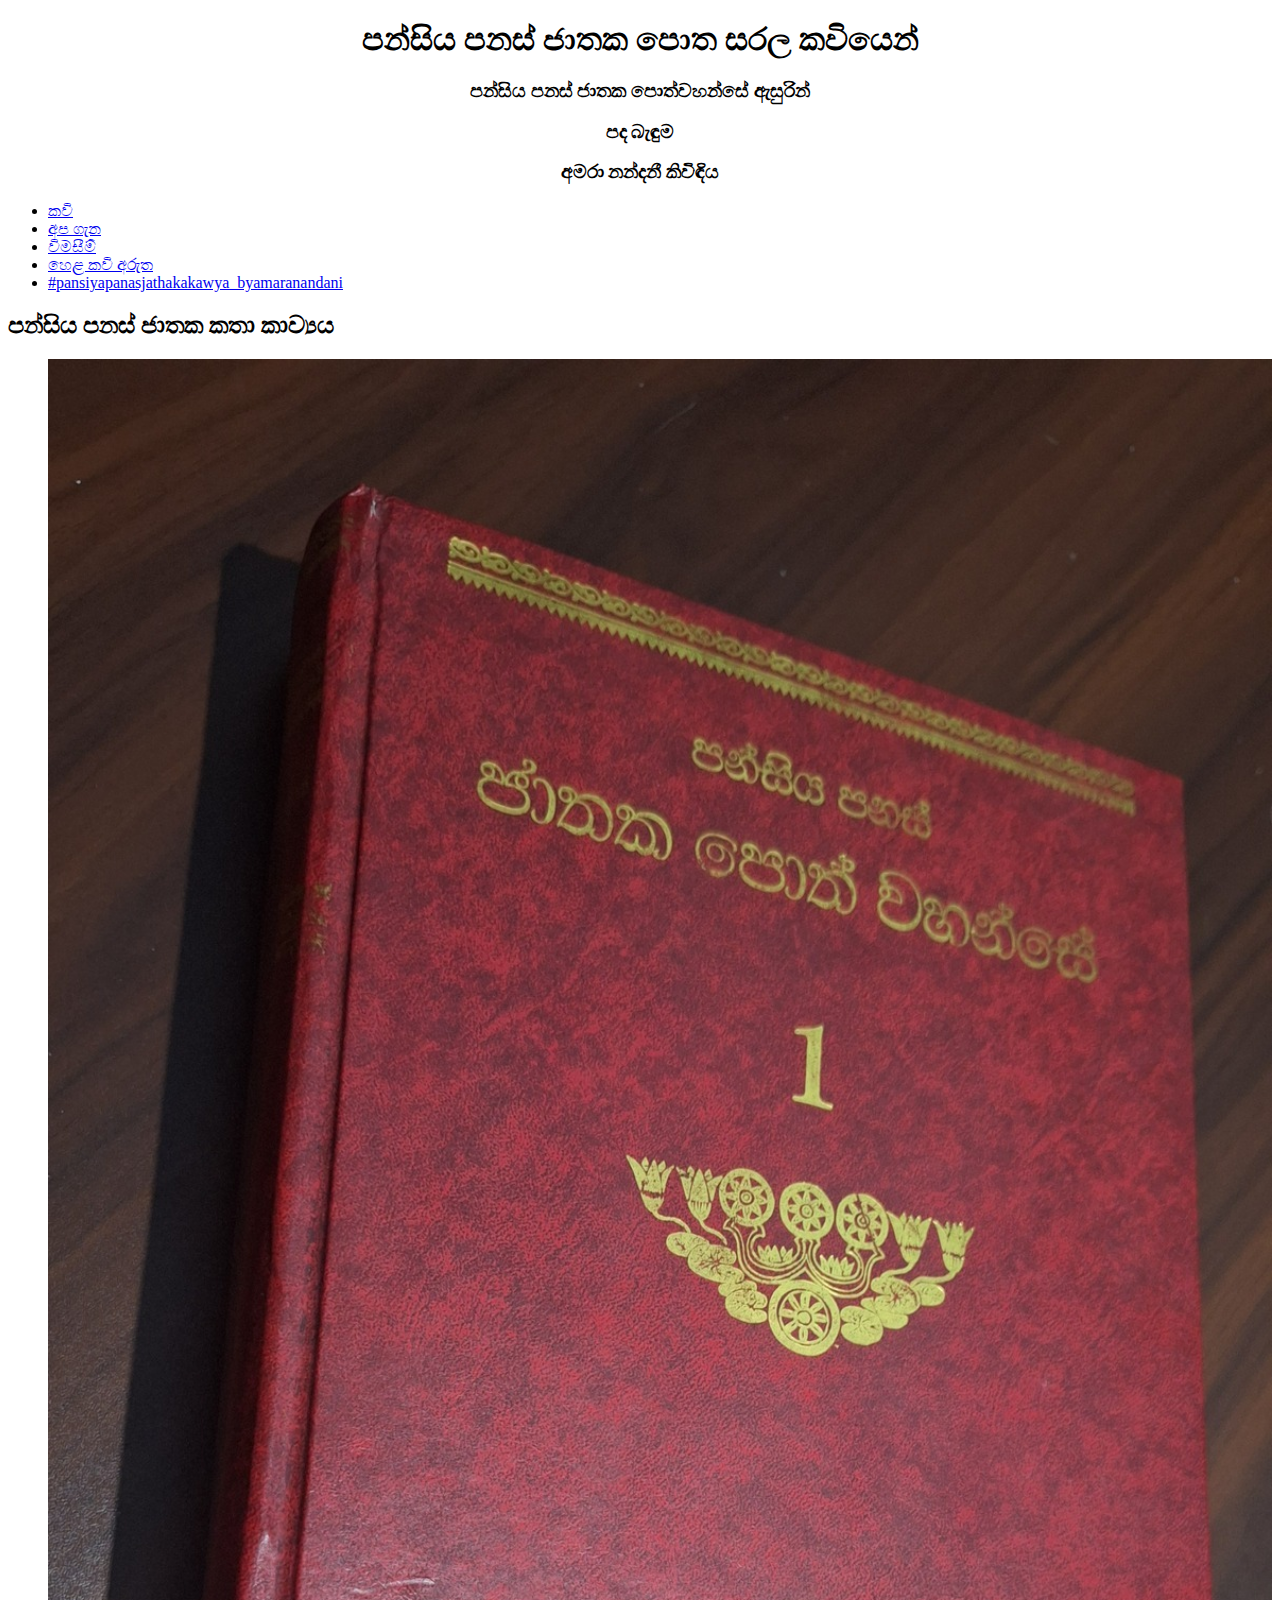
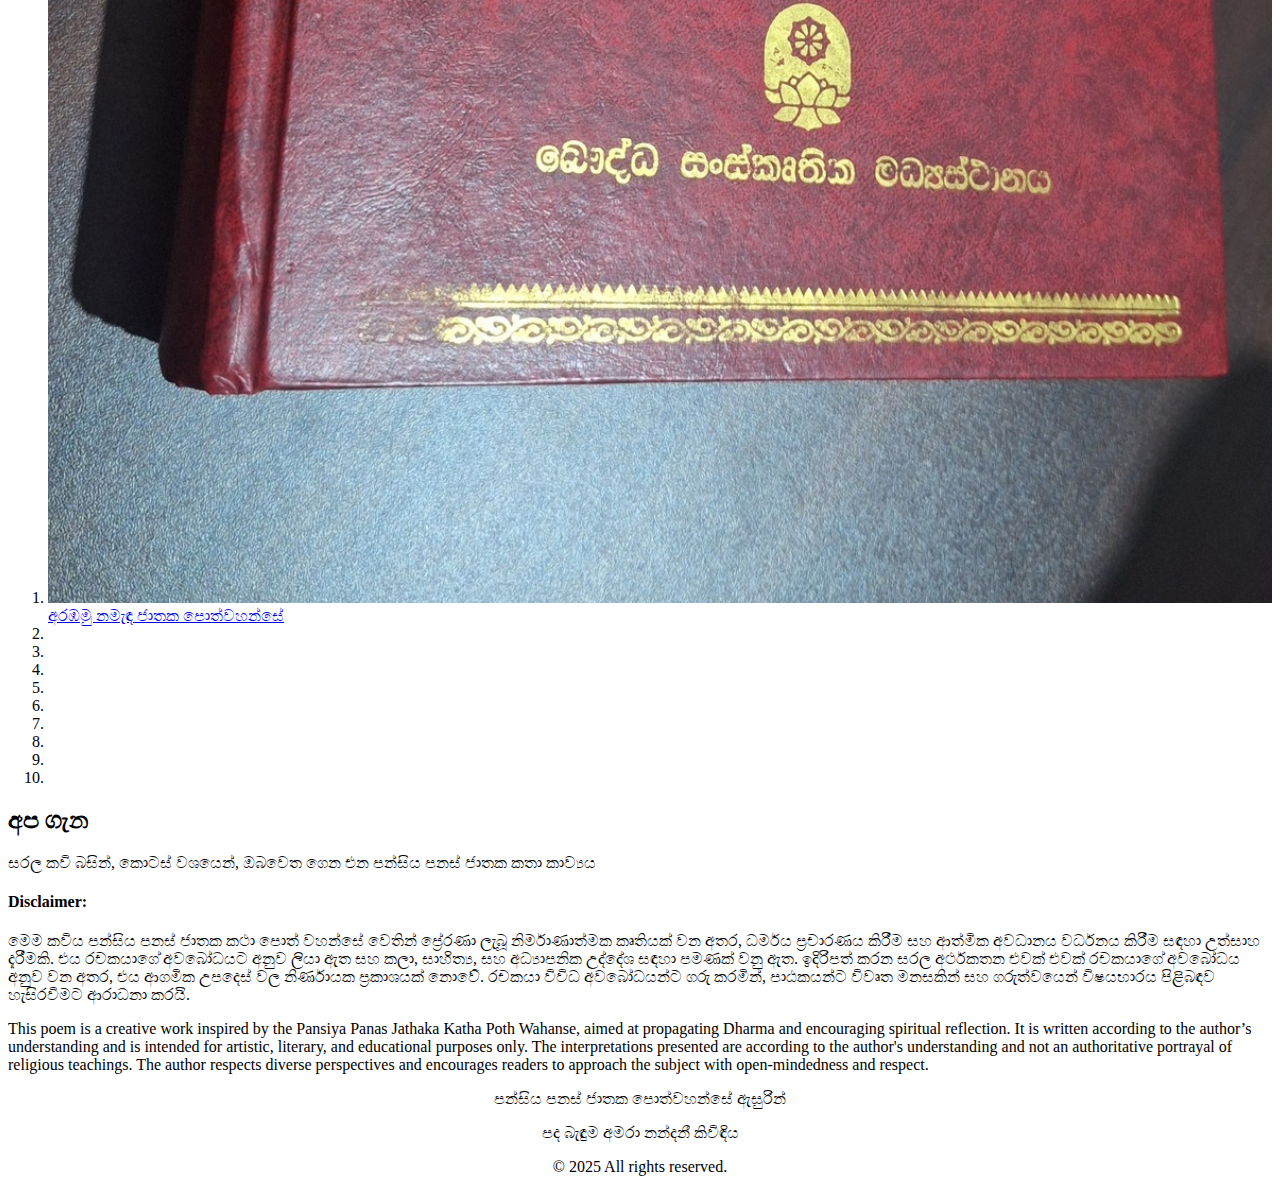
==== index.html @ 4a735faf "Initial commit" ====
<!DOCTYPE html>
<html lang="si">
<head>
    <meta charset="UTF-8">
    <meta name="viewport" content="width=device-width, initial-scale=1.0">
    <meta name="content description" content="බුදු සසුනේ ජාතක කතා කවි විමසුම.">
    <meta name="blog content" content="අමරා නන්දනී"
    <meta name="website created by" content="Anjanee Sewvandika Wijewardana">
    <title>Jathaka Katha Kavi</title>
    <link rel="stylesheet" href="styles.css">
    <!-- Add Google tag here -->
</head>
<body>
<main>
    <header>
        <div class="container">
        <h1>පන්සිය පනස් ජාතක පොත සරල කවියෙන්</h1>
        <h3>පන්සිය පනස් ජාතක පොත්වහන්සේ ඇසුරින්</h3>
        <h3>පද බැඳුම</h3>
        <h3>අමරා නන්දනී කිවිඳිය</h3>
            <nav>
                <ul>
                    <li><a href="#poems">කවි</a></li>
                    <li><a href="#about">අප ගැන</a></li>
                    <li><a href="#contact">විමසීම්</a></li>
                    <li><a href="https://www.facebook.com/groups/770712921391565">හෙළ කවි අරුත</a></li>
                    <li><a href="https://www.facebook.com/hashtag/pansiyapanasjathakakawya_byamaranandani">#pansiyapanasjathakakawya_byamaranandani</a></li>
                </ul>
            </nav>
        </div>
    </header>

    <section>
        <h2>පන්සිය පනස් ජාතක කතා කාව්‍යය</h2>
        <ol>
            <li><a href="/blog1">
                <img src="/Images/blog1.jpg" alt="Book of Jathaka Tales">
                <span>අරඹමු නමැඳ ජාතක පොත්වහන්සේ</span>
            </a>
            </li>
            <li><a href="/blog2">
                <img src="" alt="">
                <span></span>
            </a>
            </li>
            <li><a href="/blog3">
                <img src="" alt="">
                <span></span>
            </a>
            </li>

            <li><a href="/blog4">
                <img src="" alt="">
                <span></span>
            </a>
            </li>

            <li><a href="/blog5">
                <img src="" alt="">
                <span></span>
            </a>
            </li>

            <li><a href="/blog6">
                <img src="" alt="">
                <span></span>
            </a>
            </li>

            <li><a href="/blog7">
                <img src="" alt="">
                <span></span>
            </a>
            </li>

            <li><a href="/blog8">
                <img src="" alt="">
                <span></span>
            </a>
            </li>

            <li><a href="/blog9">
                <img src="" alt="">
                <span></span>
            </a>
            </li>

            <li><a href="/blog10">
                <img src="" alt="">
                <span></span>
            </a>
            </li>
        </ol>
    </section>


    <section id="about">
        <div class="container">
            <h2>අප ගැන</h2>
            <p>සරල කවි බසින්, කොටස් වශයෙන්, ඔබවෙත ගෙන එන පන්සිය පනස් ජාතක කතා කාව්‍යය</p>
            <h4>Disclaimer:</h4>
            <p>මෙම කවිය පන්සිය පනස් ජාතක කථා පොත් වහන්සේ වෙතින් ප්‍රේරණා ලැබූ නිර්මාණාත්මක කෘතියක් වන අතර, ධර්මය ප්‍රචාරණය කිරීම සහ ආත්මික අවධානය වර්ධනය කිරීම සඳහා උත්සාහ දැරීමකි. එය රචකයාගේ අවබෝධයට අනුව ලියා ඇත සහ කලා, සාහිත්‍ය, සහ අධ්‍යාපනික උද්දේශ සඳහා පමණක් වනු ඇත. ඉදිරිපත් කරන සරල අර්ථකතන එවක් එවක් රචකයාගේ අවබෝධය අනුව වන අතර, එය ආගමික උපදෙස් වල නිර්ණායක ප්‍රකාශයක් නොවේ. රචකයා විවිධ අවබෝධයන්ට ගරු කරමින්, පාඨකයන්ට විවෘත මනසකින් සහ ගරුත්වයෙන් විෂයභාරය පිළිබඳව හැසිරවීමට ආරාධනා කරයි.</p>
            <p>
                This poem is a creative work inspired by the Pansiya Panas Jathaka Katha Poth Wahanse, aimed at propagating Dharma and encouraging spiritual reflection. It is written according to the author’s understanding and is intended for artistic, literary, and educational purposes only. The interpretations presented are according to the author's understanding and not an authoritative portrayal of religious teachings. The author respects diverse perspectives and encourages readers to approach the subject with open-mindedness and respect.
            </p>
        </div>
    </section>

</main>
<footer>
        <p>පන්සිය පනස් ජාතක පොත්වහන්සේ ඇසුරින්</p>
        <p>පද බැඳුම අමරා නන්දනී කිවිඳිය</p>
        <p>&copy; 2025 All rights reserved.</p>
</footer>
</body>
</html>
---- styles.css ----
h1,h3{
    text-align: center
}

img {
    width:100%;
    height:auto;
    max-width: 100%
}

pre {
    font-size:20px;
    font-style:italic;
}

footer {
    text-align:center;
}
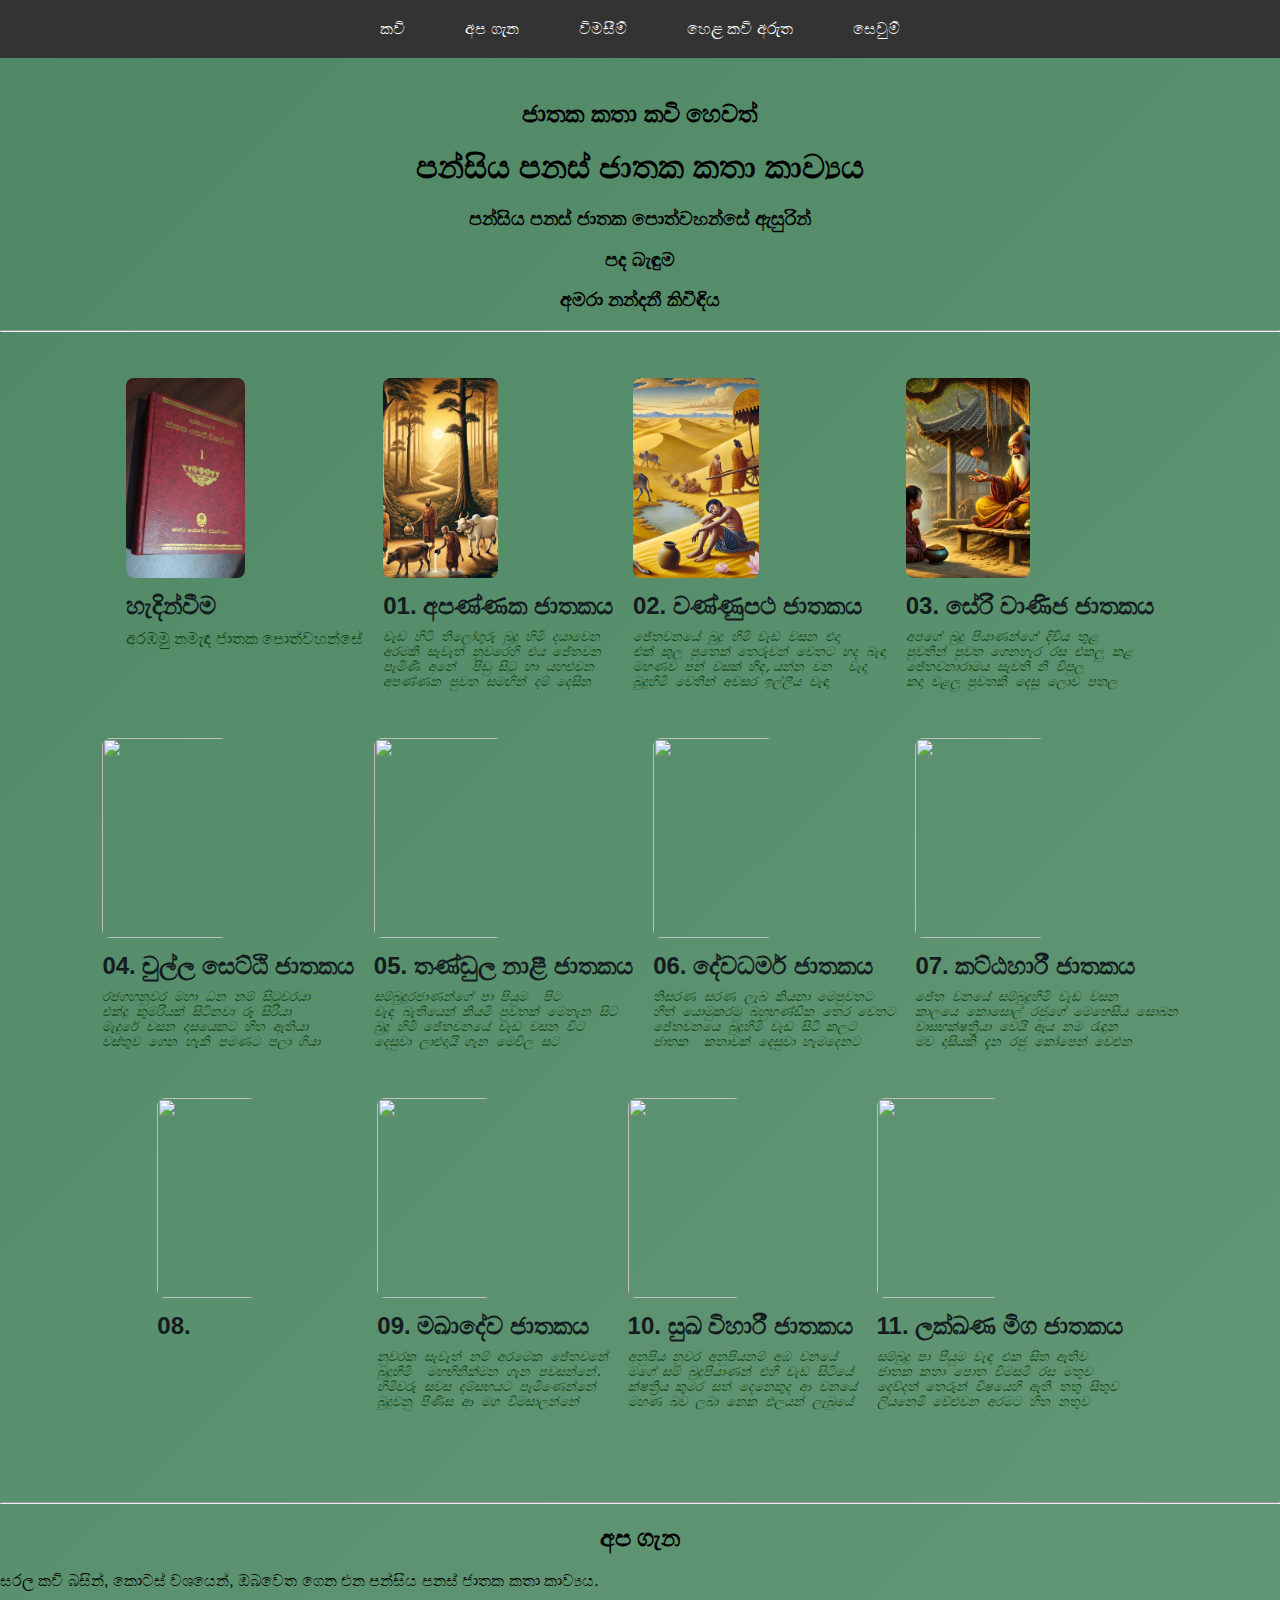
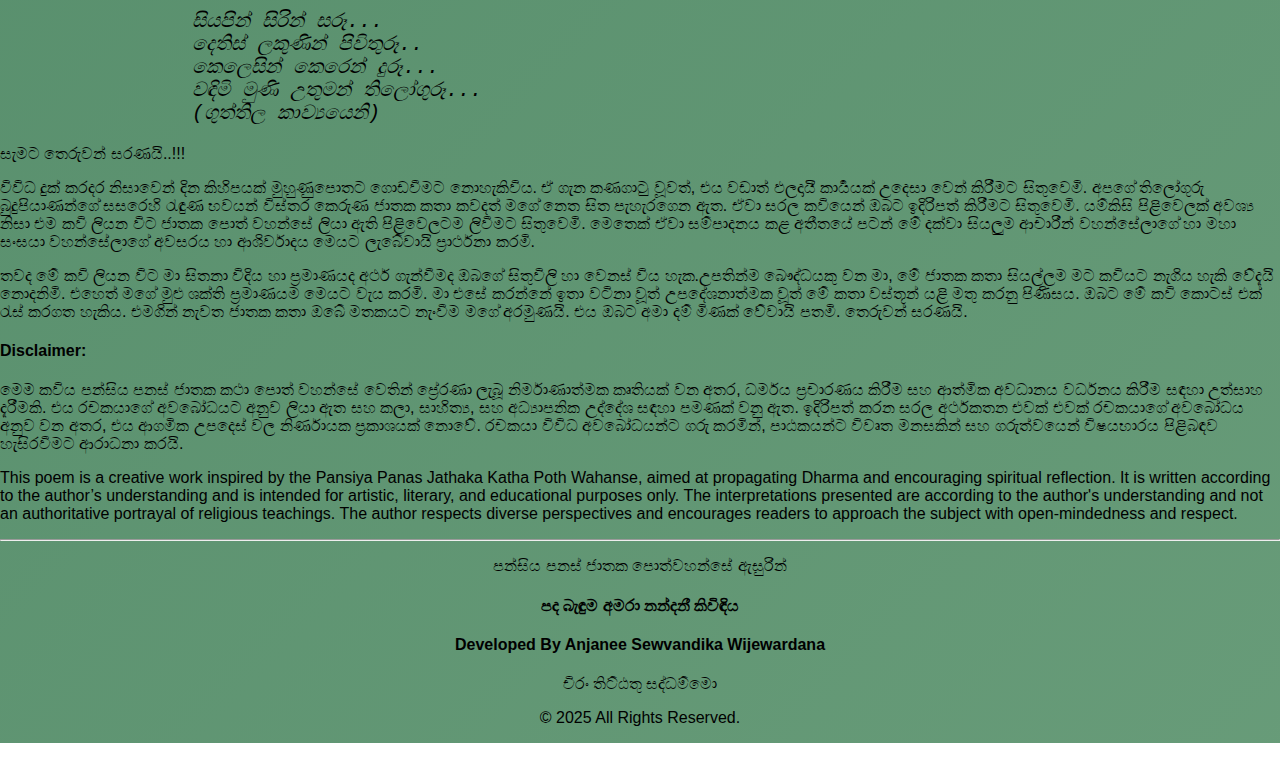
==== commit ddfa5964: "version 1 ready" ====
--- a/index.html
+++ b/index.html
@@ -4,113 +4,211 @@
     <meta charset="UTF-8">
     <meta name="viewport" content="width=device-width, initial-scale=1.0">
     <meta name="content description" content="බුදු සසුනේ ජාතක කතා කවි විමසුම.">
-    <meta name="blog content" content="අමරා නන්දනී"
+    <meta name="content author" content="අමරා නන්දනී">
     <meta name="website created by" content="Anjanee Sewvandika Wijewardana">
     <title>Jathaka Katha Kavi</title>
-    <link rel="stylesheet" href="styles.css">
+    <link rel="stylesheet" href="styles/styles.css">
+    <script src="https://kit.fontawesome.com/1327342375.js" crossorigin="anonymous"></script>
     <!-- Add Google tag here -->
 </head>
 <body>
+
+<container id="navbar">
+    <nav>
+        <ul>
+            <li><a href="index.html">කවි</a></li>
+            <li><a href="#about">අප ගැන</a></li>
+            <li><a href="#contact">විමසීම්</a></li>
+            <li><a href="https://www.facebook.com/groups/770712921391565">හෙළ කවි අරුත</a></li>
+            <li><a href="https://www.facebook.com/hashtag/pansiyapanasjathakakawya_byamaranandani">සෙවුම්</a></li>
+        </ul>
+    </nav>
+</container>
+
 <main>
-    <header>
-        <div class="container">
-        <h1>පන්සිය පනස් ජාතක පොත සරල කවියෙන්</h1>
+    <header id="header">
+        <h2>ජාතක කතා කවි හෙවත්</h2>
+        <h1>පන්සිය පනස් ජාතක කතා කාව්‍යය </h1>
         <h3>පන්සිය පනස් ජාතක පොත්වහන්සේ ඇසුරින්</h3>
         <h3>පද බැඳුම</h3>
         <h3>අමරා නන්දනී කිවිඳිය</h3>
-            <nav>
-                <ul>
-                    <li><a href="#poems">කවි</a></li>
-                    <li><a href="#about">අප ගැන</a></li>
-                    <li><a href="#contact">විමසීම්</a></li>
-                    <li><a href="https://www.facebook.com/groups/770712921391565">හෙළ කවි අරුත</a></li>
-                    <li><a href="https://www.facebook.com/hashtag/pansiyapanasjathakakawya_byamaranandani">#pansiyapanasjathakakawya_byamaranandani</a></li>
-                </ul>
-            </nav>
-        </div>
     </header>
-
-    <section>
-        <h2>පන්සිය පනස් ජාතක කතා කාව්‍යය</h2>
-        <ol>
-            <li><a href="/blog1">
-                <img src="/Images/blog1.jpg" alt="Book of Jathaka Tales">
-                <span>අරඹමු නමැඳ ජාතක පොත්වහන්සේ</span>
-            </a>
-            </li>
-            <li><a href="/blog2">
-                <img src="" alt="">
-                <span></span>
-            </a>
-            </li>
-            <li><a href="/blog3">
-                <img src="" alt="">
-                <span></span>
-            </a>
-            </li>
-
-            <li><a href="/blog4">
-                <img src="" alt="">
-                <span></span>
-            </a>
-            </li>
-
-            <li><a href="/blog5">
-                <img src="" alt="">
-                <span></span>
-            </a>
-            </li>
-
-            <li><a href="/blog6">
-                <img src="" alt="">
-                <span></span>
-            </a>
-            </li>
-
-            <li><a href="/blog7">
-                <img src="" alt="">
-                <span></span>
-            </a>
-            </li>
-
-            <li><a href="/blog8">
-                <img src="" alt="">
-                <span></span>
-            </a>
-            </li>
-
-            <li><a href="/blog9">
-                <img src="" alt="">
-                <span></span>
-            </a>
-            </li>
-
-            <li><a href="/blog10">
-                <img src="" alt="">
-                <span></span>
-            </a>
-            </li>
-        </ol>
+    <hr>
+    <br>
+    <section id="bloglist">
+        <article>
+            <a href="/blogs/blog0.html" class="blog_link" target="_blank">
+                <img class=blog_thumbnail src="Images/blog0.jpg" alt="book of Jathaka tales">
+                <h2 class="blog_topic">හැදින්වීම</h2> </a>
+                <p class="blog_summary">අරඹමු නමැඳ ජාතක පොත්වහන්සේ</p> </a>
+        </article>
+
+        <article>
+            <a href="/blogs/blog1.html" class="blog_link" target="_blank">
+                <img class=blog_thumbnail src="Images/blog1.webp" alt="apannaka jathakaya">
+                <h2 class="blog_topic">01. අපණ්ණක ජාතකය</h2> </a>
+            <pre class="blog_summary">
+වැඩ හිටි තිලෝගුරු බුදු හිමි දයාවෙන
+අරමකි සැවැත් නුවරෙහි එය ජේතවන
+පැමිණි අනේ  පිඩු සිටු හා යහළුවන
+අපණ්ණක පුවත සමඟින් දම් දෙසින
+            </pre> </a>
+        </article>
+
+        <article>
+            <a href="/blogs/blog2.html" class="blog_link" target="_blank">
+                <img class=blog_thumbnail src="Images/blog2.webp" alt="vannupatha jathakaya">
+                <h2 class="blog_topic">02. වණ්ණුපථ ජාතකය </h2>
+            <pre class="blog_summary">
+ජේතවනයේ බුදු හිමි වැඩ වසන එදා
+එක් කුල පුතෙක් තෙරුවන් වෙතට හද බැඳා
+මහණව පන් වසක් හිඳ,යන්න වන  වැදා
+බුදුහිමි වෙතින් අවසර ඉල්ලීය වැඳා
+            </pre> </a>
+        </article>
+
+        <article>
+            <a href="/blogs/blog3.html" class="blog_link" target="_blank">
+                <img class=blog_thumbnail src="Images/blog3.webp" alt="seri wanija jathakaya">
+                <h2 class="blog_topic">03. සේරි වාණිජ ජාතකය</h2>
+            <pre class="blog_summary">
+අපගේ බුදු පියාණන්ගේ දිවිය තුළ
+පුවතින් පුවත ගෙනහැර රස එකලු කළ
+ජේතවනාරාමය සැවති නි විපුල
+කදා වළලු පුවතකි දෙසූ ලොව පතල
+            </pre> </a>
+        </article>
+
+        <article>
+            <a href="/blogs/blog4.html" class="blog_link" target="_blank">
+                <img class=blog_thumbnail src="Images/" alt="">
+                <h2 class="blog_topic">04. චුල්ල සෙට්ඨි ජාතකය</h2>
+            <pre class="blog_summary">
+රජගහනුවර මහා ධන නම් සිටුවරයා
+එක්දු කුමරියක් සිටිනවා රූ සිරියා
+මැදුරේ වසන දාසයෙකට හිත ඇතියා
+වස්තුව ගෙන හැකි පමණට පලා ගියා
+            </pre> </a>
+        </article>
+
+        <article>
+            <a href="/blogs/blog5.html" class="blog_link" target="_blank">
+                <img class=blog_thumbnail src="Images/" alt="">
+                <h2 class="blog_topic">05. තණ්ඩුල නාළී ජාතකය</h2>
+                <pre class="blog_summary">
+සම්බුදුරජාණන්ගේ පා පියුම  පිට
+වැඳ බැතියෙන් කියමි පුවතක් මෙතැන සිට
+බුදු හිමි ජේතවනයේ වැඩ වසන විට
+දෙසුවා ලාළුදායි ගැන මෙවිල සට
+            </pre> </a>
+        </article>
+
+        <article>
+            <a href="/blogs/blog6.html" class="blog_link" target="_blank">
+                <img class=blog_thumbnail src="Images/" alt="">
+                <h2 class="blog_topic">06. දේවධර්ම ජාතකය</h2>
+                <pre class="blog_summary">
+තිසරණ සරණ ලැබ කියනා මෙපුවතට
+හිත් යොමුකරමු බහුභණ්ඩික තෙර වෙතට
+ජේතවනයෙ බුදුහිමි වැඩ සිටි කලට
+ජාතක  කතාවක් දෙසුවා හැමදෙනට
+            </pre> </a>
+        </article>
+
+        <article>
+            <a href="/blogs/blog7.html" class="blog_link" target="_blank">
+                <img class=blog_thumbnail src="Images/" alt="">
+                <h2 class="blog_topic">07. කට්ඨහාරී ජාතකය</h2>
+                <pre class="blog_summary">
+ජේත වනයේ සම්බුදුහිමි වැඩ වසන
+කාලයෙ කොසොල් රජුගේ මෙහෙසිය සොබන
+වාසභක්ෂත්‍රියා වෙයි ඇය නම රැඳුන
+මව දාසියකි දැන රජු කෝපෙන් වෙළුන
+            </pre> </a>
+        </article>
+
+        <article>
+            <a href="/blogs/blog8.html" class="blog_link" target="_blank">
+                <img class=blog_thumbnail src="Images/" alt="">
+                <h2 class="blog_topic">08.</h2>
+                <pre class="blog_summary">
+
+            </pre> </a>
+        </article>
+
+        <article>
+            <a href="/blogs/blog9.html" class="blog_link" target="_blank">
+                <img class=blog_thumbnail src="Images/" alt="">
+                <h2 class="blog_topic">09. මඛාදේව ජාතකය</h2>
+                <pre class="blog_summary">
+නුවරක සැවැත් නම් අරමෙක ජේතවනේ
+බුදුහිමි  මහභිනික්මන ගැන පවසන්නේ.
+හිමිවරු සවස දම්සභයට පැමිණෙන්නේ
+බුදුවනු පිණිස ආ මග විමසාලන්නේ
+            </pre> </a>
+        </article>
+
+        <article>
+            <a href="/blogs/blog10.html" class="blog_link" target="_blank">
+                <img class=blog_thumbnail src="Images/" alt="">
+                <h2 class="blog_topic">10. සුඛ විහාරී ජාතකය</h2>
+                <pre class="blog_summary">
+අනුපිය නුවර අනුපියනම් අඹ වනයේ
+මගේ සම් බුදුපියාණන් එහි වැඩ සිටියේ
+ක්ෂත්‍රිය කුමර සත් දෙනෙකුද ආ වනයේ
+මහණ බව ලබා නෙක ඵලයන් ලැබුයේ
+            </pre> </a>
+        </article>
+
+        <article>
+            <a href="/blogs/blog11.html" class="blog_link" target="_blank">
+                <img class=blog_thumbnail src="Images/" alt="">
+                <h2 class="blog_topic">11. ලක්ඛණ මිග ජාතකය </h2>
+                <pre class="blog_summary">
+සම්බුදු පා පියුම වැඳ එක සිත ඇතිව
+ජාතක කතා පොත විමසමි රස මතුව
+දෙව්දත් තෙරුන් විෂයෙහි ඇති තතු සිතුව
+ලියනෙමි වේළුවන අරමට හිත නතුව
+            </pre> </a>
+        </article>
+
     </section>
 
-
+<br><br>
+    <hr>
     <section id="about">
         <div class="container">
             <h2>අප ගැන</h2>
-            <p>සරල කවි බසින්, කොටස් වශයෙන්, ඔබවෙත ගෙන එන පන්සිය පනස් ජාතක කතා කාව්‍යය</p>
+            <p>සරල කවි බසින්, කොටස් වශයෙන්, ඔබවෙත ගෙන එන පන්සිය පනස් ජාතක කතා කාව්‍යය. </p>
+            <pre id="intro">
+                සියපින් සිරින් සරූ...
+                දෙතිස් ලකුණින් පිවිතුරූ..
+                කෙලෙසින් කෙරෙන් දුරූ...
+                වඳිමි මුණි උතුමන් තිලෝගුරූ...
+                (ගුත්තිල කාව්‍යයෙනි)</pre>
+
+            <p>සැමට තෙරුවන් සරණයි..!!!</p>
+            <p> විවිධ දුක් කරදර නිසාවෙන් දින කිහිපයක් මුහුණුපොතට ගොඩවීමට නොහැකිවිය. ඒ ගැන කණගාටු වූවත්, එය වඩාත් ඵලදායී කාර්‍යයක් උදෙසා වෙන් කිරීමට සිතුවෙමි. අපගේ තිලෝගුරු බුදුපියාණන්ගේ සසරෙහි රැඳුණ භවයන් විස්තර කෙරුණ ජාතක කතා කවදත් මගේ නෙත සිත පැහැරගෙන ඇත.  ඒවා සරල කවියෙන් ඔබට ඉදිරිපත් කිරීමට සිතුවෙමි. යම්කිසි පිළිවෙලක් අවශ්‍ය නිසා එම කවි ලියන විට ජාතක පොත් වහන්සේ ලියා ඇති පිළිවෙලටම ලිවීමට සිතුවෙමි. මෙතෙක් ඒවා සම්පාදනය කළ අතීතයේ පටන් මේ දක්වා සියලුම ආචාරීන් වහන්සේලාගේ හා මහා සංඝයා වහන්සේලාගේ අවසරය හා ආශිර්වාදය මෙයට ලැබේවායි ප්‍රාර්ථනා කරමි.</p>
+            <p>තවද මේ කවි ලියන විට මා සිතනා විදිය හා ප්‍රමාණයද අර්ථ ගැන්වීමද ඔබගේ සිතුවිලි හා වෙනස් විය හැක.උපතින්ම බෞද්ධයකු වන මා, මේ ජාතක කතා සියල්ලම මට කවියට නැගිය හැකි වේදැයි නොදනිමි. එහෙත් මගේ මුළු ශක්ති ප්‍රමාණයම මෙයට වැය කරමි. මා එසේ කරන්නේ ඉතා වටිනා වූත් උපදේශනාත්මක වූත් මේ කතා වස්තූන් යළි මතු කරනු පිණිසය. ඔබට මේ කවි කොටස් එක් රැස් කරගත හැකිය. එමගින් නැවත ජාතක කතා ඔබේ මතකයට නැංවීම මගේ අරමුණයි. එය ඔබට අමා දම් මිණක් වේවායි පතමි. තෙරුවන් සරණයි.</p>
             <h4>Disclaimer:</h4>
             <p>මෙම කවිය පන්සිය පනස් ජාතක කථා පොත් වහන්සේ වෙතින් ප්‍රේරණා ලැබූ නිර්මාණාත්මක කෘතියක් වන අතර, ධර්මය ප්‍රචාරණය කිරීම සහ ආත්මික අවධානය වර්ධනය කිරීම සඳහා උත්සාහ දැරීමකි. එය රචකයාගේ අවබෝධයට අනුව ලියා ඇත සහ කලා, සාහිත්‍ය, සහ අධ්‍යාපනික උද්දේශ සඳහා පමණක් වනු ඇත. ඉදිරිපත් කරන සරල අර්ථකතන එවක් එවක් රචකයාගේ අවබෝධය අනුව වන අතර, එය ආගමික උපදෙස් වල නිර්ණායක ප්‍රකාශයක් නොවේ. රචකයා විවිධ අවබෝධයන්ට ගරු කරමින්, පාඨකයන්ට විවෘත මනසකින් සහ ගරුත්වයෙන් විෂයභාරය පිළිබඳව හැසිරවීමට ආරාධනා කරයි.</p>
             <p>
                 This poem is a creative work inspired by the Pansiya Panas Jathaka Katha Poth Wahanse, aimed at propagating Dharma and encouraging spiritual reflection. It is written according to the author’s understanding and is intended for artistic, literary, and educational purposes only. The interpretations presented are according to the author's understanding and not an authoritative portrayal of religious teachings. The author respects diverse perspectives and encourages readers to approach the subject with open-mindedness and respect.
             </p>
+
         </div>
     </section>
-
 </main>
+<hr>
 <footer>
-        <p>පන්සිය පනස් ජාතක පොත්වහන්සේ ඇසුරින්</p>
-        <p>පද බැඳුම අමරා නන්දනී කිවිඳිය</p>
-        <p>&copy; 2025 All rights reserved.</p>
+    <p>පන්සිය පනස් ජාතක පොත්වහන්සේ ඇසුරින්</p>
+    <h4>පද බැඳුම අමරා නන්දනී කිවිඳිය</h4>
+    <section id="code">
+        <h4>Developed By Anjanee Sewvandika Wijewardana</h4>
+        <p>චිරං තිට්ඨතු සද්ධම්මො <i class="fa-solid fa-hands-praying"></i></p>
+    </section>
+
+    <p>&copy; 2025 All Rights Reserved.</p>
 </footer>
 </body>
 </html>--- a/styles/styles.css
+++ b/styles/styles.css
@@ -0,0 +1,136 @@
+h1,h2, h3, #code{
+    text-align: center;
+}
+
+img {
+    width:50%;
+    height:auto;
+    max-width: 50%;
+}
+
+pre {
+    font-size:20px;
+    font-style:italic;
+}
+
+footer {
+    text-align:center;
+}
+
+.blog_summary{
+    text-align: center;
+}
+/* Navbar */
+
+#navbar {
+    background-color: #333; /* Navbar background color */
+    padding: 10px 0;
+    position: fixed;
+    top: 0;
+    width: 100%;
+    z-index: 1000;
+}
+
+#navbar ul {
+    list-style: none;
+    margin: 0;
+    padding: 0;
+    display: flex;
+    justify-content: center;
+}
+
+#navbar ul li {
+    margin: 0 15px;
+}
+
+#navbar ul li a {
+    text-decoration: none;
+    color: white;
+    padding: 10px 15px;
+    display: inline-block;
+    transition: background-color 0.3s ease;
+}
+
+#navbar ul li a:hover {
+    background-color: #555; /* Change background on hover */
+    border-radius: 5px;
+}
+
+#header{
+    margin-top: 100px;
+}
+
+/* Blog List */
+
+#bloglist {
+    display: flex;
+    flex-wrap: wrap;
+    justify-content: center;
+    gap: 20px;
+    padding: 20px;
+}
+
+article:hover {
+    transform: translateY(-5px);
+}
+
+.blog_link {
+    text-decoration: none;
+    color: inherit;
+    display: block;
+}
+
+.blog_thumbnail {
+    width: 200px;
+    height: 200px;
+    object-fit: cover;
+    border-radius: 8px;
+    transition: transform 0.3s ease;
+}
+
+.blog_thumbnail:hover {
+    transform: scale(1.05);
+}
+
+.blog_topic {
+    margin: 10px 0;
+    font-size: 1.5em;
+    color: #131b1e;
+    text-align: left;
+}
+
+.blog_summary {
+    font-size: 1em;
+    color: #11450e;
+    margin-top: 5px;
+    text-align: left;
+}
+.blog_summary:hover,.blog_topic:hover{
+    color: #83b4cd;
+}
+
+body {
+    background: linear-gradient(135deg, #4f8866, #b0d5b0);
+    background-size: 400% 400%; /* Creates a smooth animation effect */
+    animation: gradientBG 15s ease infinite;
+    font-family: Arial, sans-serif;
+    margin: 0;
+    padding: 0;
+}
+
+/*!* Optional: Smooth animated gradient effect *!*/
+/*@keyframes gradientBG {*/
+/*    0% { background-position: 0% 50%; }*/
+/*    50% { background-position: 100% 50%; }*/
+/*    100% { background-position: 0% 50%; }*/
+/*}*/
+
+/*!* Optional: Centered blog container with a subtle overlay *!*/
+/*.blog-container {*/
+/*    max-width: 900px;*/
+/*    margin: auto;*/
+/*    padding: 20px;*/
+/*    background: rgba(0, 0, 0, 0.5); !* Semi-transparent overlay *!*/
+/*    border-radius: 10px;*/
+/*    box-shadow: 0 4px 8px rgba(0, 0, 0, 0.2);*/
+/*}*/